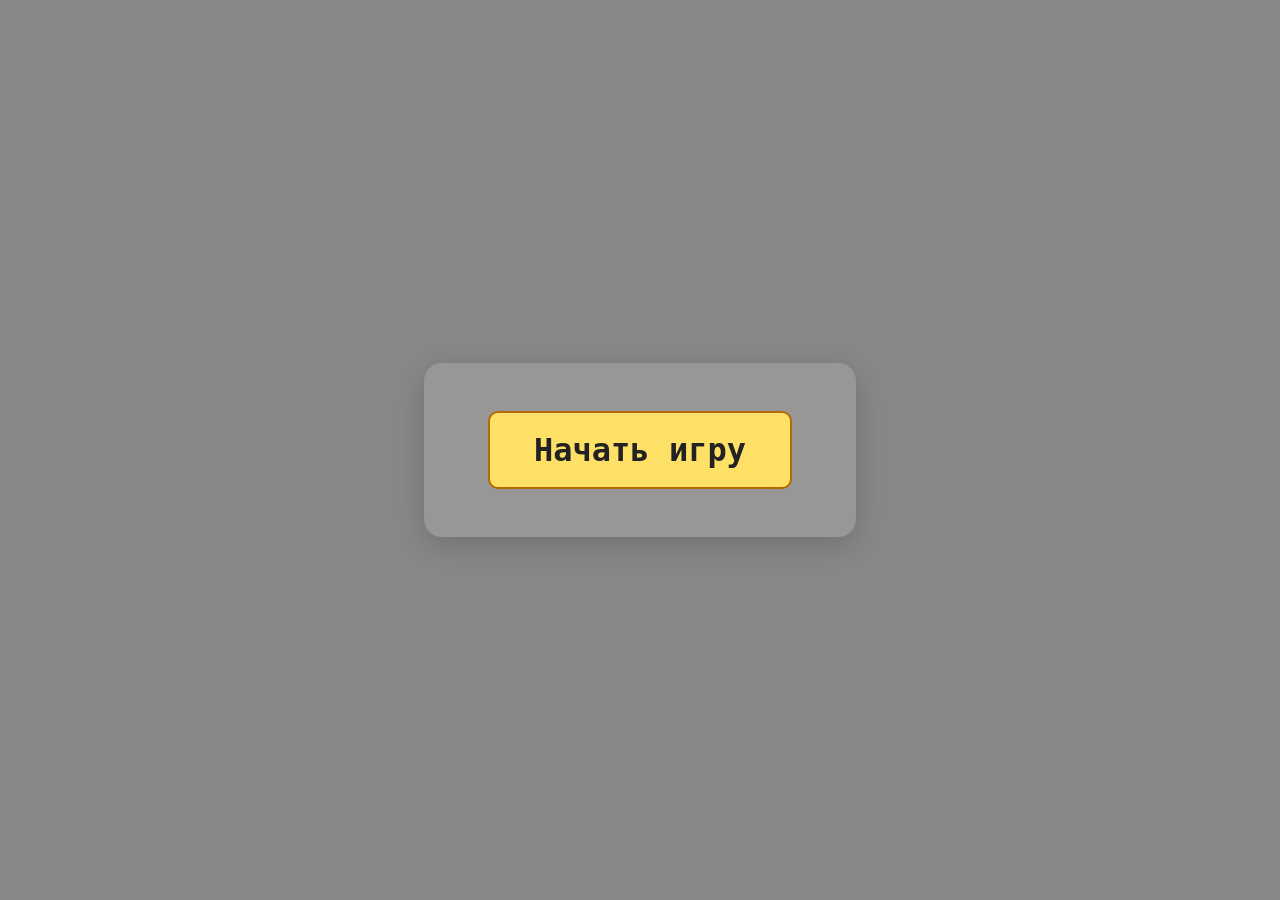
==== index.html @ 252c0250 "gamev0.01" ====
<!DOCTYPE html>
<html lang="en">
<head>
    <meta charset="UTF-8">
    <meta name="viewport" content="width=device-width, initial-scale=1.0">
    <title>Ghibli Adventure</title>
    <link rel="stylesheet" href="style.css">
    <!-- Подключение рюкзака -->
    <link rel="stylesheet" href="backpack/backpack.css">
    <link rel="stylesheet" href="start/start.css">
</head>
<body>
    <div id="game-container">
        <div id="location-container">
            <div id="location-1" class="location active">
                <div class="player-healthbar"><span class="health-text">10 / 10</span><div class="health-bar"><div class="health-bar-inner" style="width:100%"></div></div></div>
                <div class="player"></div>
                <div class="exit-door"></div>
                <div class="chest"></div>
                <div class="battle-log hidden" id="battle-log"></div>
            </div>
            <div id="location-2" class="location">
                <div class="player-healthbar"><span class="health-text">10 / 10</span><div class="health-bar"><div class="health-bar-inner" style="width:100%"></div></div></div>
                <div class="player"></div>
                <div class="exit-door"></div>
                <div class="chest"></div>
                <div class="battle-log hidden" id="battle-log"></div>
            </div>
            <div id="location-3" class="location">
                <div class="player-healthbar"><span class="health-text">10 / 10</span><div class="health-bar"><div class="health-bar-inner" style="width:100%"></div></div></div>
                <div class="player"></div>
                <div class="enemy-healthbar"><span class="health-text">7 / 7</span><div class="health-bar"><div class="health-bar-inner" style="width:100%"></div></div></div>
                <div class="enemy"></div>
                <div class="exit-door"></div>
                <div class="chest"></div>
                <div class="battle-log hidden" id="battle-log"></div>
            </div>
            <div id="location-4" class="location">
                <div class="player-healthbar"><span class="health-text">10 / 10</span><div class="health-bar"><div class="health-bar-inner" style="width:100%"></div></div></div>
                <div class="player"></div>
                <div class="exit-door"></div>
                <div class="chest"></div>
                <div class="battle-log hidden" id="battle-log"></div>
            </div>
        </div>
    </div>
    <!-- Рюкзак будет подключён отдельным файлом -->
    <script type="module" src="game.js"></script>
    <div id="backpack-root"></div>
    <script>
      fetch('backpack/backpack.html')
        .then(r => r.text())
        .then(html => {
          document.getElementById('backpack-root').innerHTML = html;
          const script = document.createElement('script');
          script.src = 'backpack/backpack.js';
          script.type = 'module';
          document.body.appendChild(script);
        });
    </script>
    <!-- Модальное окно выбора предмета -->
    <div id="item-select-modal" class="hidden">
      <div class="item-select-content">
        <div class="item-option" data-item="sword"><div class="item-icon sword"></div><div>Меч</div></div>
        <div class="item-option" data-item="shield"><div class="item-icon shield"></div><div>Щит</div></div>
        <div class="item-option" data-item="potion"><div class="item-icon potion"></div><div>Зелье</div></div>
      </div>
    </div>
    <div id="start-root"></div>
    <script>
      fetch('start/start.html')
        .then(r => r.text())
        .then(html => {
          document.getElementById('start-root').innerHTML = html;
        });
    </script>
    <audio id="game-music" src="music/music.mp3" loop></audio>
    <audio id="battle-music" src="music/music_battle.mp3" loop></audio>
</body>
</html>
---- style.css ----
* {
    margin: 0;
    padding: 0;
    box-sizing: border-box;
}

body {
    overflow: hidden;
    background-color: #2c3e50;
}

#game-container {
    width: 100vw;
    height: 100vh;
    position: relative;
}

#location-container {
    width: 100%;
    height: 100%;
    position: relative;
}

.location {
    position: absolute;
    width: 100%;
    height: 100%;
    display: none;
    background-size: cover;
    background-position: center;
}

.location.active {
    display: block;
}

#location-1 {
    background-image: url('images/location1.jpg');
    background-color: #87CEEB;
}

#location-2 {
    background-image: url('images/location2.jpg');
    background-color: #98FB98;
}

#location-3 {
    background-image: url('images/location3.jpg');
    background-color: #FFB6C1;
}

#location-4 {
    background-image: url('images/location4.png');
    background-color: #e0e0e0;
}

.player {
    width: 300px;
    height: 300px;
    background: url('images/pers.png') no-repeat center center / contain;
    position: absolute;
    left: 40px;
    bottom: 20%;
    transform: none;
    transition: none;
    background-color: transparent;
}

.exit-door {
    width: 50px;
    height: 100px;
    background-color: #8B4513;
    position: absolute;
    right: 50px;
    bottom: 0;
    border: 2px solid #654321;
    cursor: pointer;
}

.exit-door:hover {
    background-color: #A0522D;
}

.enemy {
    width: 400px;
    height: 400px;
    background: url('images/orc.png') no-repeat center center / contain;
    position: absolute;
    right: 120px;
    bottom: 20%;
    z-index: 2;
}

#backpack-icon {
    position: fixed;
    top: 24px;
    left: 24px;
    width: 48px;
    height: 48px;
    background: orange;
    border-radius: 8px;
    box-shadow: 0 2px 8px rgba(0,0,0,0.15);
    cursor: pointer;
    z-index: 1000;
    border: 2px solid #b36b00;
}

#backpack-modal {
    position: fixed;
    top: 80px;
    left: 50%;
    transform: translateX(-50%);
    width: 420px;
    height: 340px;
    background: #f5e6c8;
    border: 4px solid #b36b00;
    border-radius: 18px;
    box-shadow: 0 8px 32px rgba(0,0,0,0.25);
    display: flex;
    align-items: center;
    justify-content: center;
    z-index: 2000;
}

#backpack-modal.hidden {
    display: none;
}

#backpack-grid {
    display: grid;
    grid-template-columns: repeat(7, 1fr);
    grid-template-rows: repeat(4, 1fr);
    gap: 8px;
    width: 380px;
    height: 280px;
    padding: 10px;
}

.backpack-slot {
    background: #fffbe6;
    border: 2px dashed #b36b00;
    border-radius: 6px;
    width: 100%;
    height: 100%;
    box-sizing: border-box;
}

.player-healthbar {
    position: absolute;
    left: 40px;
    bottom: 320px;
    width: 120px;
    z-index: 10;
    display: flex;
    flex-direction: column;
    align-items: flex-start;
}

.enemy-healthbar {
    position: absolute;
    right: 120px;
    bottom: 420px;
    width: 120px;
    z-index: 10;
    display: flex;
    flex-direction: column;
    align-items: flex-end;
}

.health-bar {
    width: 100%;
    height: 16px;
    background: #333;
    border: 2px solid #b36b00;
    border-radius: 6px;
    margin-top: 2px;
    overflow: hidden;
}

.health-bar-inner {
    height: 100%;
    background: linear-gradient(90deg, #ff4d4d, #ffe066);
    width: 100%;
    transition: width 0.3s;
}

.health-text {
    font-size: 14px;
    color: #222;
    font-family: monospace;
    text-shadow: 1px 1px 2px #fffbe6;
    margin-bottom: 2px;
}

.chest {
    position: absolute;
    left: 50%;
    bottom: 120px;
    transform: translateX(-50%);
    width: 60px;
    height: 60px;
    background: gold;
    border: 3px solid #b36b00;
    border-radius: 10px;
    box-shadow: 0 2px 8px rgba(0,0,0,0.2);
    cursor: pointer;
    z-index: 20;
    display: flex;
    align-items: center;
    justify-content: center;
}

#item-select-modal {
    position: fixed;
    top: 0; left: 0; right: 0; bottom: 0;
    background: rgba(0,0,0,0.5);
    display: flex;
    align-items: center;
    justify-content: center;
    z-index: 3000;
}
#item-select-modal.hidden { display: none; }
.item-select-content {
    background: #222;
    border: 3px solid #ffe066;
    border-radius: 16px;
    padding: 32px 24px;
    display: flex;
    gap: 32px;
    box-shadow: 0 8px 32px rgba(0,0,0,0.35);
}
.item-option {
    display: flex;
    flex-direction: column;
    align-items: center;
    cursor: pointer;
    color: #ffe066;
    font-size: 18px;
    font-family: monospace;
    gap: 8px;
    transition: transform 0.1s;
}
.item-option:hover {
    transform: scale(1.08);
    color: #fff;
}
.item-icon {
    width: 40px;
    height: 40px;
    margin-bottom: 4px;
}
.item-icon.sword {
    width: 18px;
    height: 40px;
    background: linear-gradient(180deg, #eee 70%, #888 100%);
    border: 3px solid #b36b00;
    border-radius: 6px;
    margin: 0 auto;
}
.item-icon.shield {
    width: 32px;
    height: 32px;
    background: #b3b3b3;
    border: 3px solid #b36b00;
    border-radius: 6px;
    margin: 0 auto;
}
.item-icon.potion {
    width: 32px;
    height: 32px;
    background: #e74c3c;
    border: 3px solid #b36b00;
    border-radius: 50%;
    margin: 0 auto;
}

.battle-log {
    position: absolute;
    left: 50%;
    top: 50%;
    transform: translate(-50%, -50%);
    min-width: 320px;
    max-width: 480px;
    min-height: 60px;
    background: rgba(30,30,30,0.92);
    color: #ffe066;
    border: 2px solid #b36b00;
    border-radius: 12px;
    box-shadow: 0 4px 24px rgba(0,0,0,0.25);
    font-family: monospace;
    font-size: 17px;
    padding: 18px 24px;
    z-index: 100;
    display: flex;
    flex-direction: column;
    gap: 6px;
    pointer-events: none;
    text-align: left;
}
.battle-log.hidden {
    display: none;
}

.battle-start-btn {
    position: absolute;
    left: 50%;
    top: 50%;
    transform: translate(-50%, -50%);
    background: #ffe066;
    color: #222;
    border: 2px solid #b36b00;
    border-radius: 10px;
    font-family: monospace;
    font-size: 22px;
    font-weight: bold;
    padding: 18px 44px;
    cursor: pointer;
    z-index: 150;
    box-shadow: 0 4px 16px rgba(0,0,0,0.18);
    transition: background 0.2s, color 0.2s;
}
.battle-start-btn:hover {
    background: #ffd700;
    color: #b36b00;
}
.battle-start-btn.hidden {
    display: none;
}
---- backpack/backpack.css ----
.bag-img {
    width: 100%;
    height: 100%;
    object-fit: contain;
    display: block;
}

#backpack-icon {
    position: fixed;
    top: 24px;
    left: 24px;
    width: 48px;
    height: 48px;
    background: transparent;
    border-radius: 8px;
    box-shadow: 0 2px 8px rgba(0,0,0,0.15);
    cursor: pointer;
    z-index: 1000;
    border: 2px solid #b36b00;
    display: flex;
    align-items: center;
    justify-content: center;
    padding: 0;
}

#backpack-modal {
    position: fixed;
    top: 80px;
    left: 50%;
    transform: translateX(-50%);
    width: 420px;
    height: 340px;
    background: #181818;
    border: 4px solid #b36b00;
    border-radius: 18px;
    box-shadow: 0 8px 32px rgba(0,0,0,0.25);
    display: flex;
    align-items: center;
    justify-content: center;
    z-index: 2000;
}

#backpack-modal.hidden {
    display: none;
}

#backpack-grid {
    display: grid;
    grid-template-columns: repeat(7, 1fr);
    grid-template-rows: repeat(4, 1fr);
    gap: 0;
    width: 380px;
    height: 220px;
    padding: 0;
    background: #111;
    border: 1px solid #444;
}

.backpack-slot {
    background: transparent;
    border: 1px solid #888;
    border-radius: 0;
    width: 100%;
    height: 100%;
    box-sizing: border-box;
}

#backpack-tooltip {
    position: fixed;
    pointer-events: none;
    background: #222;
    color: #ffe066;
    border: 2px solid #b36b00;
    border-radius: 8px;
    padding: 10px 16px;
    font-size: 15px;
    font-family: monospace;
    z-index: 5000;
    box-shadow: 0 4px 16px rgba(0,0,0,0.25);
    max-width: 260px;
    white-space: pre-line;
    opacity: 0.97;
    transition: opacity 0.1s;
}
#backpack-tooltip.hidden {
    display: none;
}
---- start/start.css ----
#start-screen {
    position: fixed;
    top: 0; left: 0; right: 0; bottom: 0;
    width: 100vw;
    height: 100vh;
    background: #888;
    z-index: 9999;
    display: flex;
    align-items: center;
    justify-content: center;
}
.start-menu {
    display: flex;
    flex-direction: column;
    align-items: center;
    justify-content: center;
    background: rgba(255,255,255,0.12);
    border-radius: 18px;
    padding: 48px 64px;
    box-shadow: 0 8px 32px rgba(0,0,0,0.18);
}
#start-game-btn {
    font-size: 2rem;
    font-family: monospace;
    background: #ffe066;
    color: #222;
    border: 2px solid #b36b00;
    border-radius: 10px;
    padding: 18px 44px;
    cursor: pointer;
    font-weight: bold;
    transition: background 0.2s, color 0.2s;
}
#start-game-btn:hover {
    background: #ffd700;
    color: #b36b00;
}
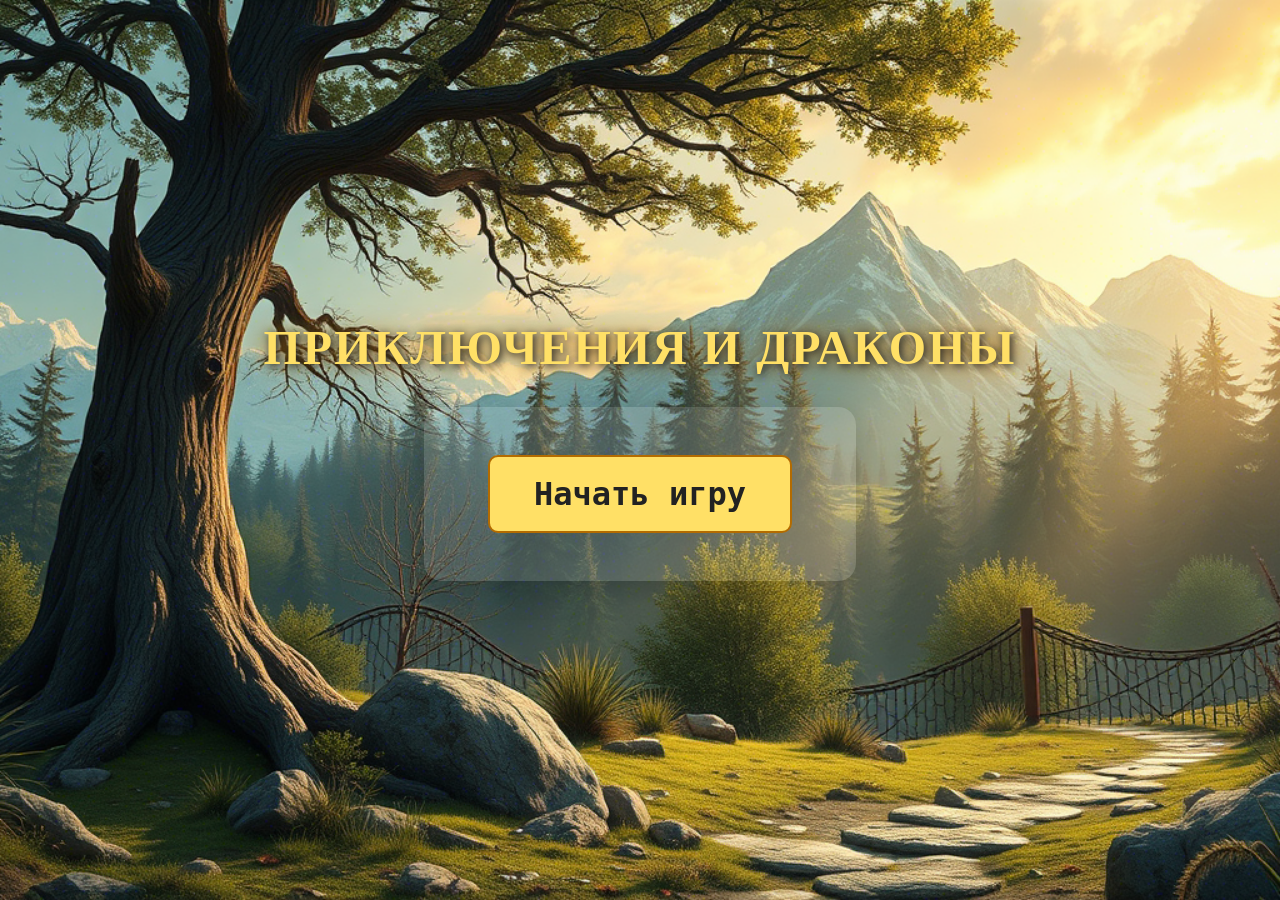
==== commit 4179b4f4: "gamev0.03" ====
--- a/index.html
+++ b/index.html
@@ -11,51 +11,36 @@
 </head>
 <body>
     <div id="game-container">
-        <div id="location-container">
-            <div id="location-1" class="location active">
-                <div class="player-healthbar"><span class="health-text">10 / 10</span><div class="health-bar"><div class="health-bar-inner" style="width:100%"></div></div></div>
-                <div class="player"></div>
-                <div class="exit-door"></div>
-                <div class="chest"></div>
-                <div class="battle-log hidden" id="battle-log"></div>
-            </div>
-            <div id="location-2" class="location">
-                <div class="player-healthbar"><span class="health-text">10 / 10</span><div class="health-bar"><div class="health-bar-inner" style="width:100%"></div></div></div>
-                <div class="player"></div>
-                <div class="exit-door"></div>
-                <div class="chest"></div>
-                <div class="battle-log hidden" id="battle-log"></div>
-            </div>
-            <div id="location-3" class="location">
-                <div class="player-healthbar"><span class="health-text">10 / 10</span><div class="health-bar"><div class="health-bar-inner" style="width:100%"></div></div></div>
-                <div class="player"></div>
-                <div class="enemy-healthbar"><span class="health-text">7 / 7</span><div class="health-bar"><div class="health-bar-inner" style="width:100%"></div></div></div>
-                <div class="enemy"></div>
-                <div class="exit-door"></div>
-                <div class="chest"></div>
-                <div class="battle-log hidden" id="battle-log"></div>
-            </div>
-            <div id="location-4" class="location">
-                <div class="player-healthbar"><span class="health-text">10 / 10</span><div class="health-bar"><div class="health-bar-inner" style="width:100%"></div></div></div>
-                <div class="player"></div>
-                <div class="exit-door"></div>
-                <div class="chest"></div>
-                <div class="battle-log hidden" id="battle-log"></div>
-            </div>
-        </div>
+        <div id="location-container"></div>
     </div>
     <!-- Рюкзак будет подключён отдельным файлом -->
     <script type="module" src="game.js"></script>
     <div id="backpack-root"></div>
     <script>
+      // Загружаем HTML рюкзака
       fetch('backpack/backpack.html')
         .then(r => r.text())
         .then(html => {
           document.getElementById('backpack-root').innerHTML = html;
+          // Загружаем CSS рюкзака
+          const link = document.createElement('link');
+          link.rel = 'stylesheet';
+          link.href = 'backpack/backpack.css';
+          document.head.appendChild(link);
+          // Загружаем JS рюкзака
           const script = document.createElement('script');
           script.src = 'backpack/backpack.js';
           script.type = 'module';
+          script.onload = () => {
+            console.log('Backpack script loaded successfully');
+          };
+          script.onerror = (error) => {
+            console.error('Error loading backpack script:', error);
+          };
           document.body.appendChild(script);
+        })
+        .catch(error => {
+          console.error('Error loading backpack HTML:', error);
         });
     </script>
     <!-- Модальное окно выбора предмета -->
--- a/style.css
+++ b/style.css
@@ -89,6 +89,18 @@
     right: 120px;
     bottom: 20%;
     z-index: 2;
+}
+
+.npc {
+    width: 400px;
+    height: 400px;
+    position: absolute;
+    right: 120px;
+    bottom: 20%;
+    z-index: 2;
+    background-size: contain;
+    background-repeat: no-repeat;
+    cursor: pointer;
 }
 
 #backpack-icon {
--- a/backpack/backpack.css
+++ b/backpack/backpack.css
@@ -5,22 +5,18 @@
     display: block;
 }
 
-#backpack-icon {
+#backpack-bar {
     position: fixed;
-    top: 24px;
-    left: 24px;
-    width: 48px;
-    height: 48px;
-    background: transparent;
-    border-radius: 8px;
-    box-shadow: 0 2px 8px rgba(0,0,0,0.15);
-    cursor: pointer;
-    z-index: 1000;
-    border: 2px solid #b36b00;
+    top: 0;
+    left: 0;
+    width: 100vw;
+    height: 72px;
+    background: rgba(24,24,24,0.92);
+    border-bottom: 2px solid #b36b00;
+    z-index: 3000;
     display: flex;
     align-items: center;
-    justify-content: center;
-    padding: 0;
+    box-shadow: 0 2px 12px rgba(0,0,0,0.18);
 }
 
 #backpack-modal {
@@ -45,24 +41,29 @@
 }
 
 #backpack-grid {
-    display: grid;
-    grid-template-columns: repeat(7, 1fr);
-    grid-template-rows: repeat(4, 1fr);
-    gap: 0;
-    width: 380px;
-    height: 220px;
-    padding: 0;
-    background: #111;
-    border: 1px solid #444;
+    display: flex;
+    flex-direction: row;
+    gap: 6px;
+    width: auto;
+    height: 56px;
+    align-items: center;
+    justify-content: flex-start;
+    flex-wrap: nowrap;
+    overflow-x: auto;
+    padding-right: 18px;
 }
 
 .backpack-slot {
-    background: transparent;
-    border: 1px solid #888;
-    border-radius: 0;
-    width: 100%;
-    height: 100%;
+    background: #181818;
+    border: 1.5px solid #888;
+    border-radius: 7px;
+    width: 48px;
+    height: 48px;
     box-sizing: border-box;
+    padding: 4px;
+    display: flex;
+    align-items: center;
+    justify-content: center;
 }
 
 #backpack-tooltip {
@@ -84,4 +85,35 @@
 }
 #backpack-tooltip.hidden {
     display: none;
+}
+
+.chest {
+    position: absolute;
+    left: 50%;
+    bottom: 120px;
+    transform: translateX(-50%);
+    width: 80px;
+    height: 80px;
+    background: url('/images/box.png') no-repeat center center / contain;
+    border: none;
+    box-shadow: 0 2px 8px rgba(0,0,0,0.2);
+    cursor: pointer;
+    z-index: 20;
+    display: flex;
+    align-items: center;
+    justify-content: center;
+    transition: background 0.2s;
+}
+.chest.opened {
+    background: url('/images/box_open.png') no-repeat center center / contain;
+}
+
+.item-img {
+    display: block;
+    max-width: 90%;
+    max-height: 90%;
+    width: auto;
+    height: auto;
+    object-fit: contain;
+    margin: 0 auto;
 } 
--- a/start/start.css
+++ b/start/start.css
@@ -3,7 +3,7 @@
     top: 0; left: 0; right: 0; bottom: 0;
     width: 100vw;
     height: 100vh;
-    background: #888;
+    background: url('../images/location4.png') no-repeat center center/cover, #888;
     z-index: 9999;
     display: flex;
     align-items: center;
@@ -34,4 +34,21 @@
 #start-game-btn:hover {
     background: #ffd700;
     color: #b36b00;
+}
+.start-title {
+    font-size: 3rem;
+    font-family: 'Georgia', serif;
+    color: #ffe066;
+    text-shadow: 2px 2px 8px #222, 0 0 24px #b36b00;
+    font-weight: bold;
+    letter-spacing: 2px;
+    margin-bottom: 32px;
+    text-align: center;
+}
+.start-center {
+    display: flex;
+    flex-direction: column;
+    align-items: center;
+    justify-content: center;
+    width: 100%;
 } 
